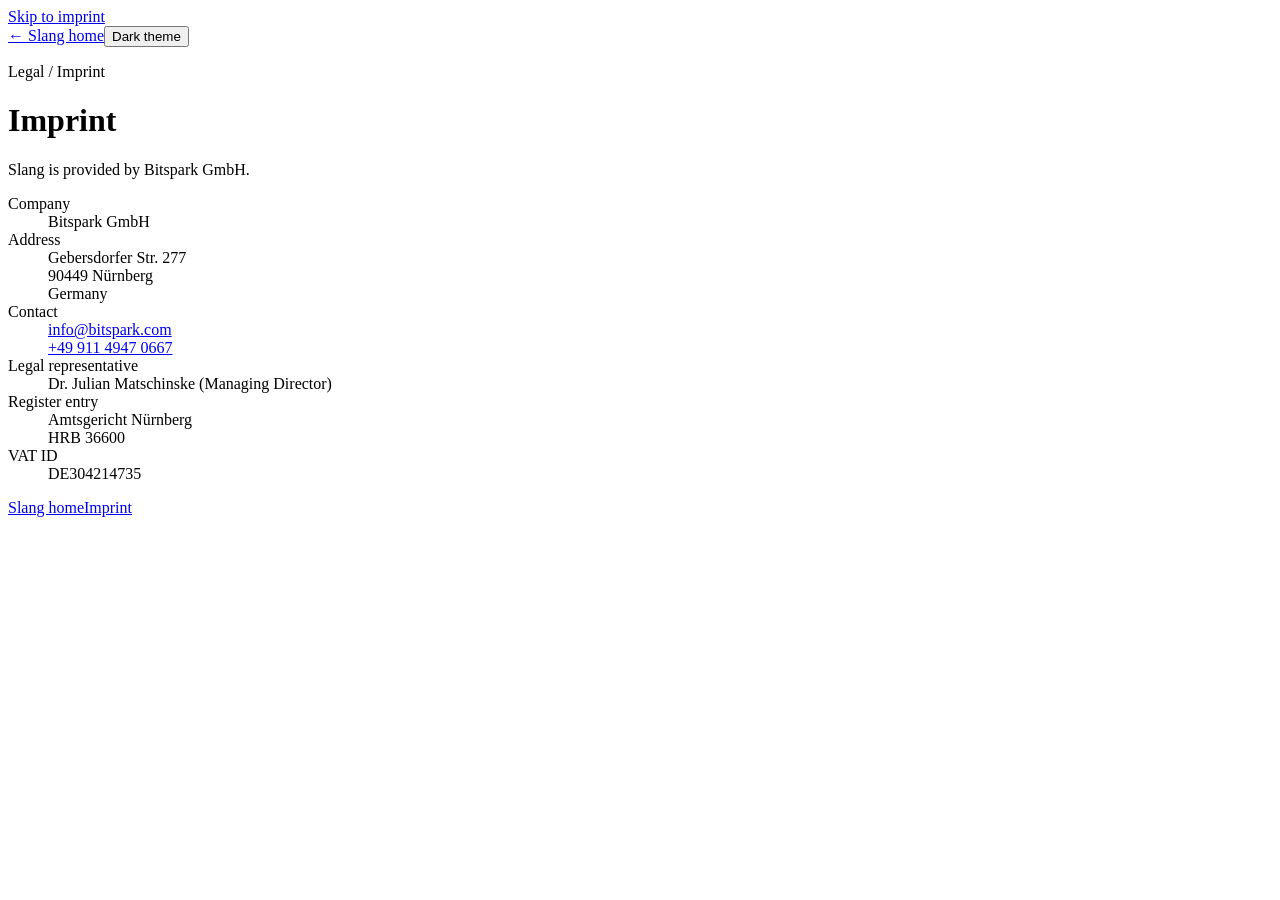
==== site/imprint/index.html @ 6efdb343 "Add an imprint page linked from every page The product website had no imprint. /imprint/ now gives B" ====
<!doctype html>
<html lang="en" data-theme="light">
<head>
  <meta charset="utf-8">
  <meta name="viewport" content="width=device-width,initial-scale=1">
  <title>Imprint — Slang</title>
  <link rel="canonical" href="https://slang.bitspark.com/imprint/">
  <link rel="icon" type="image/svg+xml" href="/design/0.2.1/assets/slang-mark.svg">
  <link rel="stylesheet" href="/design/0.2.1/styles/index.css">
  <link rel="stylesheet" href="/assets/site.css?v=2">
  <script src="/assets/theme.js?v=1"></script>
  <script type="module" src="/design/0.2.1/components/index.js"></script>
</head>
<body class="sd-scope guide">
  <a class="sd-skip" href="#main">Skip to imprint</a>
  <header class="guide-header"><a href="https://slang.bitspark.com/">← Slang home</a><button class="sd-button sd-button--quiet sd-button--small" data-theme-toggle aria-label="Switch to dark theme">Dark theme</button></header>
  <main id="main" tabindex="-1">
    <p class="eyebrow">Legal / Imprint</p>
    <h1>Imprint</h1>
    <p class="intro">Slang is provided by Bitspark GmbH.</p>
    <dl class="imprint">
      <dt>Company</dt>
      <dd>Bitspark GmbH</dd>
      <dt>Address</dt>
      <dd>Gebersdorfer Str. 277<br>90449 Nürnberg<br>Germany</dd>
      <dt>Contact</dt>
      <dd><a href="mailto:info@bitspark.com">info@bitspark.com</a><br><a href="tel:+4991149470667">+49 911 4947 0667</a></dd>
      <dt>Legal representative</dt>
      <dd>Dr. Julian Matschinske (Managing Director)</dd>
      <dt>Register entry</dt>
      <dd>Amtsgericht Nürnberg<br>HRB 36600</dd>
      <dt>VAT ID</dt>
      <dd>DE304214735</dd>
    </dl>
  </main>
  <footer class="guide-footer"><a href="/">Slang home</a><a href="/imprint/" aria-current="page">Imprint</a></footer>
</body>
</html>
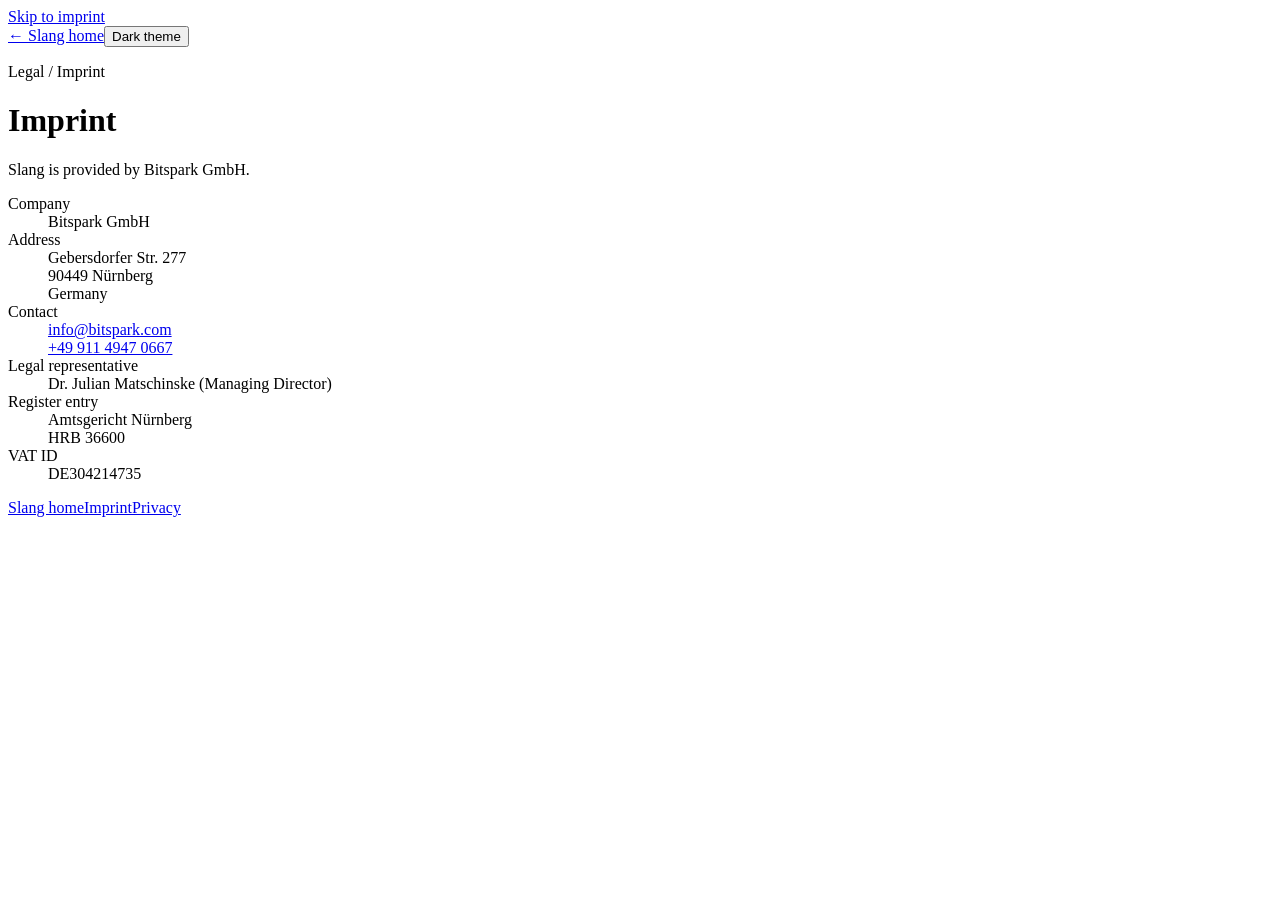
==== commit 97270efa: "Add a privacy policy covering the website, studio and programs Neither the product website nor the s" ====
--- a/site/imprint/index.html
+++ b/site/imprint/index.html
@@ -7,7 +7,7 @@
   <link rel="canonical" href="https://slang.bitspark.com/imprint/">
   <link rel="icon" type="image/svg+xml" href="/design/0.2.1/assets/slang-mark.svg">
   <link rel="stylesheet" href="/design/0.2.1/styles/index.css">
-  <link rel="stylesheet" href="/assets/site.css?v=2">
+  <link rel="stylesheet" href="/assets/site.css?v=3">
   <script src="/assets/theme.js?v=1"></script>
   <script type="module" src="/design/0.2.1/components/index.js"></script>
 </head>
@@ -33,6 +33,6 @@
       <dd>DE304214735</dd>
     </dl>
   </main>
-  <footer class="guide-footer"><a href="/">Slang home</a><a href="/imprint/" aria-current="page">Imprint</a></footer>
+  <footer class="guide-footer"><a href="/">Slang home</a><a href="/imprint/" aria-current="page">Imprint</a><a href="/privacy/">Privacy</a></footer>
 </body>
 </html>
